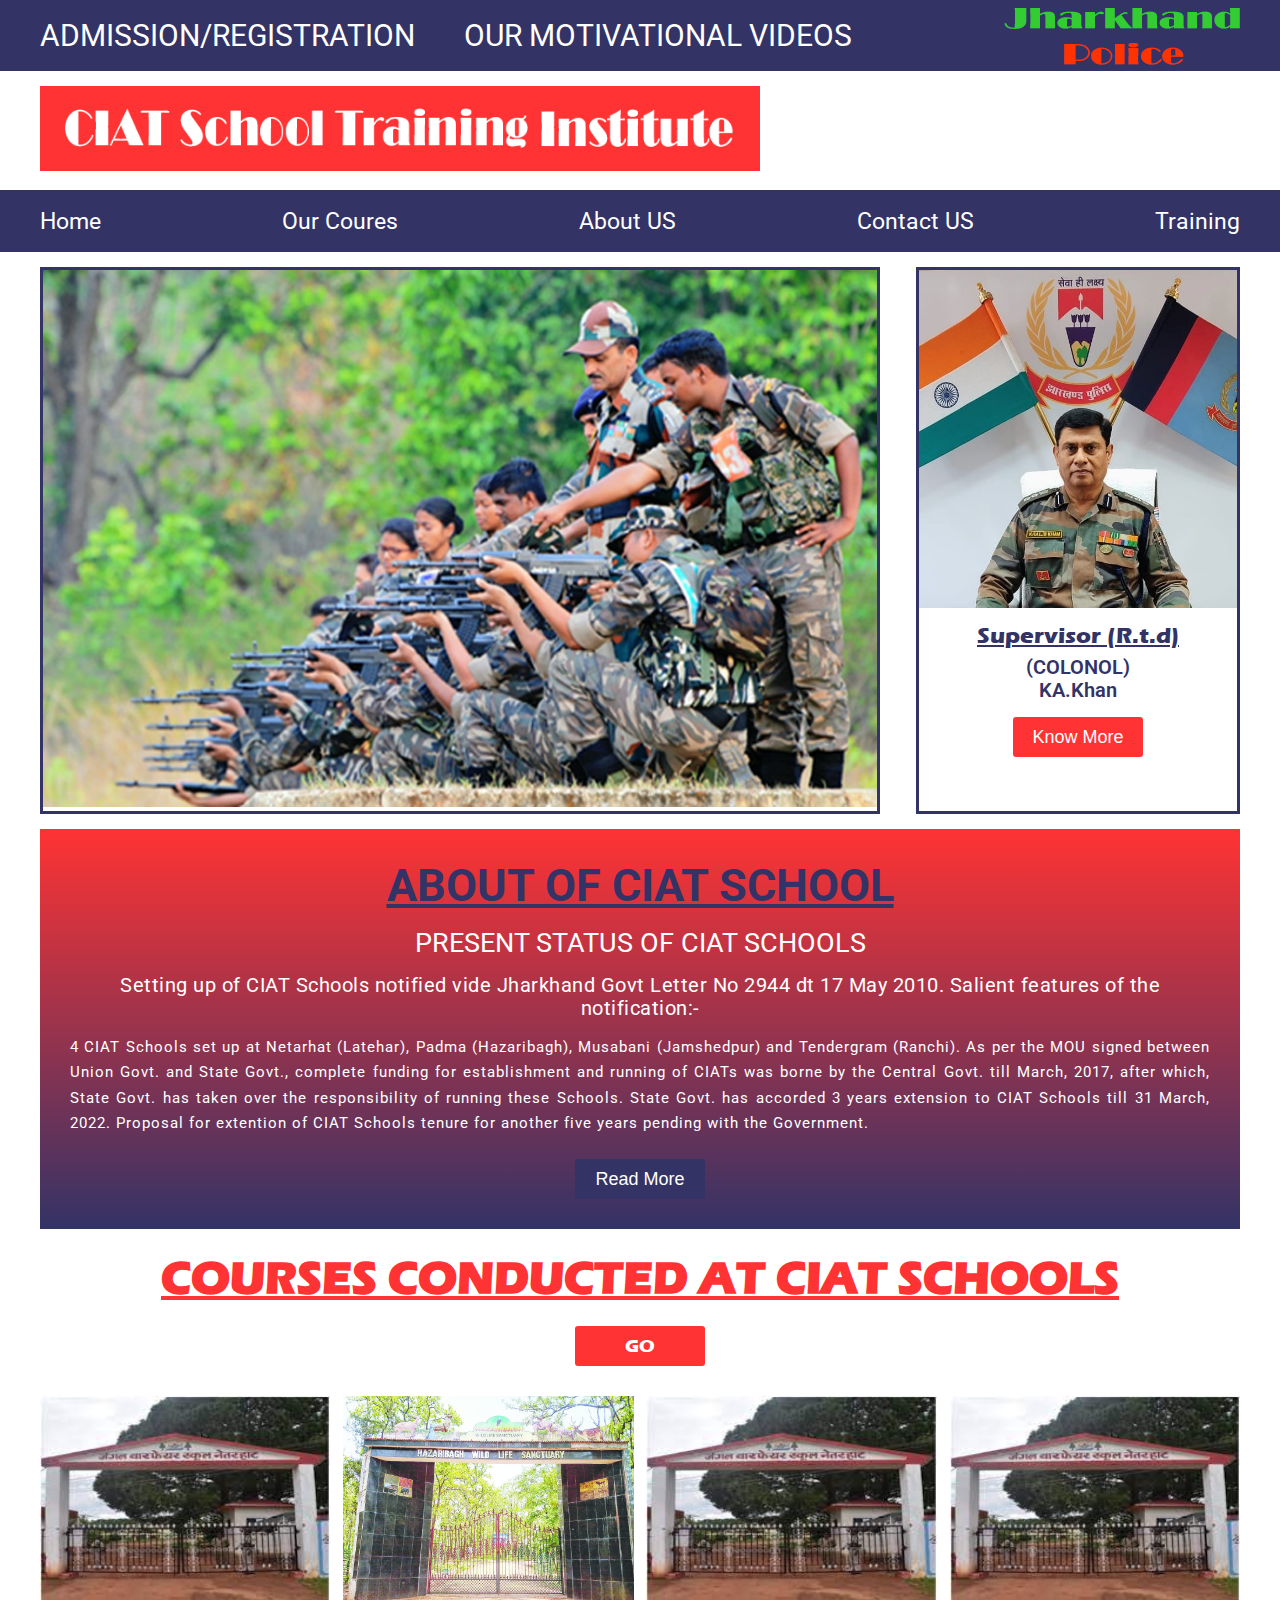
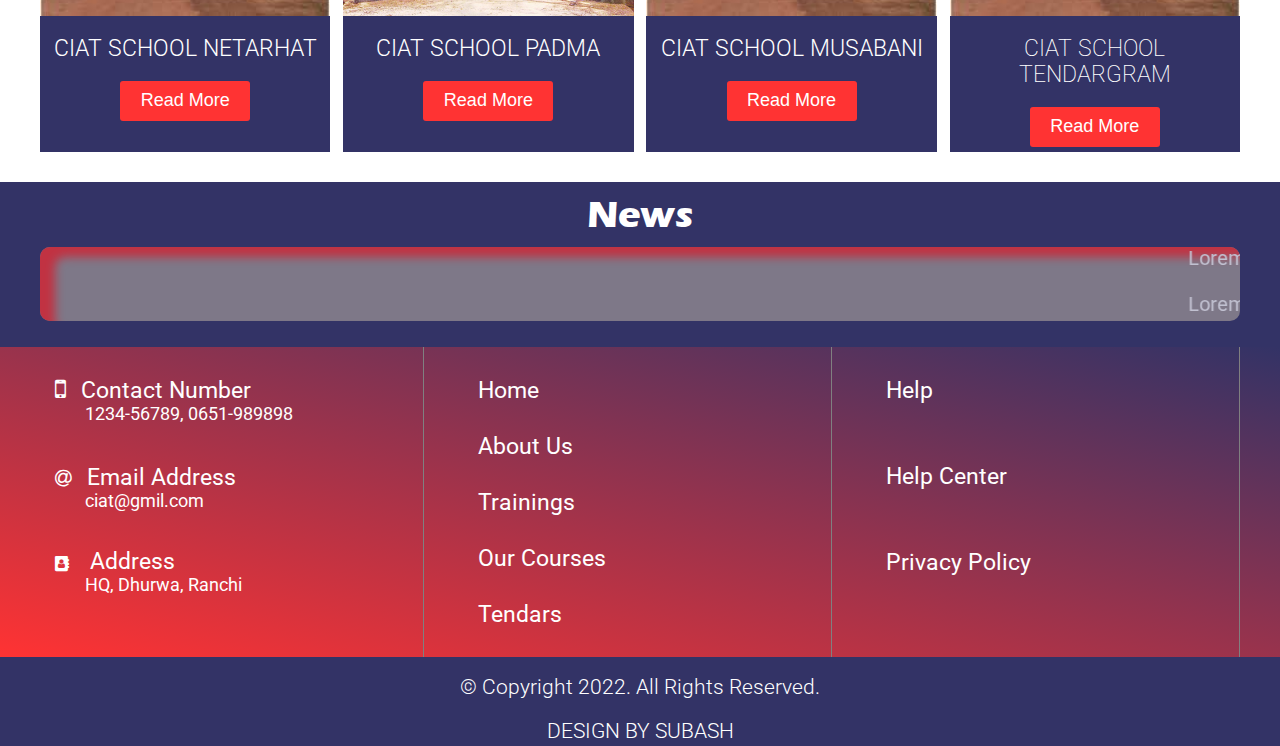
==== index.html @ 4989b851 "upade" ====
<!DOCTYPE html>
<html lang="en">

<head>
    <meta charset="UTF-8">
    <meta http-equiv="X-UA-Compatible" content="IE=edge">
    <meta name="viewport" content="width=device-width, initial-scale=1.0">
    <!-- favicon -->
    <link rel="apple-touch-icon" sizes="180x180" href="images/favicon/apple-touch-icon.png">
    <link rel="icon" type="image/png" sizes="32x32" href="images/favicon/favicon-32x32.png">
    <link rel="icon" type="image/png" sizes="16x16" href="images/favicon/favicon-16x16.png">
    <link rel="manifest" href="images/favicon/site.webmanifest">
    <link rel="mask-icon" href="images/favicon/safari-pinned-tab.svg" color="#5bbad5">
    <meta name="msapplication-TileColor" content="#da532c">
    <meta name="theme-color" content="#333366">
    <!-- font  -->
    <link href="https://fonts.googleapis.com/css2?family=Cinzel+Decorative:wght@400;700&family=Roboto:wght@100;300;400;500;700;900&display=swap" rel="stylesheet">
    <!-- font-awesome -->
    <link rel="stylesheet" href="https://cdnjs.cloudflare.com/ajax/libs/font-awesome/4.7.0/css/font-awesome.min.css">
    <!-- jquery -->
    <script src="js/jquery-3.6.0.js"></script>
    <!-- style -->
    <link rel="stylesheet" href="css/style.css">
    <title>CIAT Training Center.gov.in</title>
</head>

<body>
    <div class="container">
        <!-- header strats -->
        <header>
            <div class=" heading inner">
                <h3>ADMISSION/REGISTRATION &nbsp;&nbsp;&nbsp;&nbsp;&nbsp; OUR MOTIVATIONAL VIDEOS</h3>
                <div class="jh_logo">
                    <img src="images/police logo.png" alt="">
                </div>
            </div>
        </header>
        <!-- header ends -->
        <!-- logo -->
        <div class="ciat_logo inner">
            <img src="images/logo.png" alt="">
        </div>
        <!-- logo -->
        <!-- Menubar starts -->
        <nav>
            <div class="menubar inner">
                <a href="#"><i class="fa fa-bars"></i></a>
                <ul>
                    <li><a href="index.html">Home</a></li>
                    <li><a href="#coureses">Our Coures</a></li>
                    <li><a href="#about">About US</a></li>
                    <li><a href="#">Contact US</a></li>
                    <li><a href="#">Training</a></li>
                </ul>

            </div>
        </nav>
        <!-- Menubar starts -->
        <!-- main starts -->
        <div class="main inner">
            <section class="picture">
                <img src="images/firing.jpg" alt="">
            </section>

            <aside>
                <div class="supervisor">
                    <img src="images/colonal sir.jpeg" alt="">
                    <h3>Supervisor (R.t.d)</h3>
                    <h4> (COLONOL)<br>KA.Khan</h4>
                    <button class="btn"><a href="#">Know More</a></button>
                </div>
            </aside>
        </div>
        <!-- about starts -->
        <section class="inner">
            <a name="about"></a>
            <article>
                <h1>ABOUT OF CIAT SCHOOL</h1>
                <h2>PRESENT STATUS OF CIAT SCHOOLS</h2>
                <h3>Setting up of CIAT Schools notified vide Jharkhand Govt Letter No 2944 dt 17 May 2010. Salient features of the notification:-</h3>
                <p>4 CIAT Schools set up at Netarhat (Latehar), Padma (Hazaribagh), Musabani (Jamshedpur) and Tendergram (Ranchi). As per the MOU signed between Union Govt. and State Govt., complete funding for establishment and running of CIATs was borne
                    by the Central Govt. till March, 2017, after which, State Govt. has taken over the responsibility of running these Schools. State Govt. has accorded 3 years extension to CIAT Schools till 31 March, 2022. Proposal for extention of CIAT
                    Schools tenure for another five years pending with the Government.</p>
                <button class="btn"><a href="#">Read More</a></button>
            </article>
            <!-- article ends -->
            <!-- courses starts -->
            <a name="coureses"></a>
            <div class="coureses">
                <h1>COURSES CONDUCTED AT CIAT SCHOOLS</h1>
                <button class="btn"><a href="our-courses.html">GO</a></button>
            </div>
            <!-- courses starts -->
            <!-- four-box starts -->
            <div class="four_box">
                <div class="school">
                    <img src="images/Netarhat school.jfif" alt="">
                    <h5>CIAT SCHOOL NETARHAT</h5>
                    <button class="btn"><a href="#">Read More</a></button>
                </div>
                <div class="school">
                    <img src="images/Padma School.jpg" alt="">
                    <h5>CIAT SCHOOL PADMA</h5>
                    <button class="btn"><a href="#">Read More</a></button>
                </div>
                <div class="school">
                    <img src="images/Netarhat school.jfif" alt="">
                    <h5>CIAT SCHOOL MUSABANI</h5>
                    <button class="btn"><a href="#">Read More</a></button>
                </div>
                <div class="school">
                    <img src="images/Netarhat school.jfif" alt="">
                    <h5 class="ten">CIAT SCHOOL TENDARGRAM</h5>
                    <button class="btn"><a href="#">Read More</a></button>
                </div>
            </div>
            <!-- four-box ends -->
        </section>
        <!-- News starts -->
        <div class="news">
            <h1>News</h1>
            <div class="three_box inner">
                <div class="news1">
                    <h6>
                        <marquee behavior="5s" direction="ltr">Lorem, ipsum dolor sit amet consectetur adipisicing elit. Hic excepturi natus deserunt tempore itaque! Recusandae sequi labore odio, eveniet veritatis itaque facilis consequatur, quas saepe, vel aliquam tenetur aut fugit?</marquee>
                    </h6>
                    &nbsp; &nbsp; &nbsp;
                    <h6>
                        <marquee behavior="" direction="ltr">Lorem, ipsum dolor sit amet consectetur adipisicing elit. Hic excepturi natus deserunt tempore itaque! Recusandae sequi labore odio, eveniet veritatis itaque facilis consequatur, quas saepe, vel aliquam tenetur aut fugit?</marquee>
                    </h6>
                </div>
                <h6>

            </div>
        </div>
        <!-- Contact details starts -->
        <div class="contact">
            <div class="details inner">
                <div class="box">
                    <div class="box1">
                        <h2><i class="fa fa-mobile-phone"></i>Contact Number</h2>
                        <p>1234-56789, 0651-989898</p>
                    </div>
                    <div class="box1">
                        <h2><span class="fa fa-at email"></span>Email Address</h2>
                        <p>ciat@gmil.com</p>
                    </div>
                    <div class="box1">
                        <h2><i class="fa fa-address-book address"></i> Address</h2>
                        <p>HQ, Dhurwa, Ranchi</p>
                    </div>
                </div>
                <div class="box">
                    <div class="box1 mid">

                        <ul>
                            <li><a href="#">Home</a></li>
                            <li><a href="#">About Us</a></li>
                            <li><a href="#">Trainings</a></li>
                            <li><a href="#">Our Courses</a></li>
                            <li><a href="#">Tendars</a></li>

                        </ul>
                    </div>


                </div>
                <div class="box no_border">
                    <div class="box1">
                        <h2>Help</h2>
                        <h2>Help Center</h2>
                        <h2>Privacy Policy</h2>
                    </div>

                </div>
            </div>
        </div>
        <!-- Contact details -->
        <footer>
            <div class="copyright inner">
                <h5><span>
                    © Copyright 2022. All Rights Reserved.</span></h5>
                <h5>DESIGN BY SUBASH</h5>
            </div>
        </footer>


    </div>

    <!-- script -->

    <script src="js/script.js"></script>
</body>

</html>
---- css/style.css ----
.btn:hover {
  background-color: #1f9e1b;
}

* {
  padding: 0;
  margin: 0;
  -webkit-box-sizing: border-box;
          box-sizing: border-box;
}

html {
  font-size: 15px;
  font-family: "Roboto", sans-serif;
}

@font-face {
  font-family: ERASBD;
  src: url(../fonts/ERASBD.TTF);
}

.btn {
  width: 130px;
  height: 40px;
  background-color: #ff3333;
  border: none;
  border-radius: 3px;
}

.btn a {
  color: #fff;
  text-decoration: none;
  font-size: 18px;
  font-weight: 400;
}

.inner {
  max-width: 1200px;
  margin: 0 auto;
}

.container {
  width: 100%;
}

.container header {
  background-color: #333366;
}

.container header .heading {
  width: 100%;
  display: -webkit-box;
  display: -ms-flexbox;
  display: flex;
  -ms-flex-wrap: wrap;
      flex-wrap: wrap;
  -webkit-box-pack: justify;
      -ms-flex-pack: justify;
          justify-content: space-between;
}

.container header .heading h3 {
  font-size: 2rem;
  font-weight: 400;
  color: #fff;
  padding: 1.2rem 0;
}

.container header .heading .jh_logo {
  padding-top: 0.5rem;
  -webkit-box-pack: left;
      -ms-flex-pack: left;
          justify-content: left;
}

.container .ciat_logo {
  width: 100%;
  padding: 1rem 0;
}

.container .ciat_logo img {
  width: 60%;
}

.container nav {
  background-color: #333366;
}

.container nav .menubar {
  margin-bottom: 15px;
  position: relative;
}

.container nav .menubar ul {
  display: -webkit-box;
  display: -ms-flexbox;
  display: flex;
  -webkit-box-pack: justify;
      -ms-flex-pack: justify;
          justify-content: space-between;
  padding: 1.2rem 0;
}

.container nav .menubar ul li {
  list-style: none;
  -webkit-transition: all 1s ease-in-out 1ms;
  transition: all 1s ease-in-out 1ms;
}

.container nav .menubar ul li a {
  color: #fff;
  font-size: 1.5rem;
  font-weight: 400;
  text-decoration: none;
}

.container nav .menubar ul li:hover {
  background-color: #ff3333;
  -webkit-transform: scaleX(1.1);
          transform: scaleX(1.1);
}

.container nav .menubar .fa {
  font-size: 1.5rem;
  color: #fff;
  text-decoration: none;
  display: none;
  padding-right: 0.5rem;
}

.container .main {
  display: -webkit-box;
  display: -ms-flexbox;
  display: flex;
  -ms-flex-wrap: wrap;
      flex-wrap: wrap;
  -webkit-box-pack: justify;
      -ms-flex-pack: justify;
          justify-content: space-between;
  margin-bottom: 1rem;
}

.container .main .picture {
  width: 70%;
  height: -webkit-fit-content;
  height: -moz-fit-content;
  height: fit-content;
  background-size: cover;
  background-position: center top;
  border: 3px solid #333366;
}

.container .main .picture img {
  width: 100%;
}

.container .main aside {
  width: 27%;
  text-align: center;
  color: #333366;
  border: 3px solid #333366;
}

.container .main aside .supervisor {
  width: 100%;
  height: -webkit-fit-content;
  height: -moz-fit-content;
  height: fit-content;
}

.container .main aside .supervisor img {
  width: 100%;
  margin-bottom: 10px;
}

.container .main aside .supervisor h3 {
  font-size: 1.5rem;
  font-weight: 500;
  font-family: ERASBD;
  margin-bottom: 0.5rem;
  text-decoration: underline;
}

.container .main aside .supervisor h4 {
  font-size: 1.3rem;
  font-weight: 600;
  margin-bottom: 1rem;
}

.container section article {
  background-color: #ff3333;
  background-image: -webkit-gradient(linear, left bottom, left top, from(#333366), to(#ff3333));
  background-image: linear-gradient(0deg, #333366, #ff3333);
  padding: 2rem;
  text-align: center;
}

.container section article h1 {
  font-size: 3rem;
  font-weight: 700;
  color: #333366;
  text-align: center;
  text-decoration: underline;
}

.container section article h2 {
  font-size: 1.8rem;
  font-weight: 400;
  color: #fff;
  text-align: center;
  margin: 1rem;
}

.container section article h3 {
  font-size: 1.3rem;
  font-weight: 400;
  color: #fff;
  letter-spacing: 0.5px;
}

.container section article p {
  font-size: 1rem;
  color: #fff;
  text-align: justify;
  letter-spacing: 1px;
  line-height: 1.7rem;
  margin-top: 1rem;
}

.container section article .btn {
  background-color: #333366;
  margin-top: 1.5rem;
}

.container section .coureses {
  text-align: center;
}

.container section .coureses h1 {
  font-size: 3rem;
  font-family: ERASBD;
  font-weight: 700;
  color: #ff3333;
  text-align: center;
  text-decoration: underline;
  margin: 1.5rem;
}

.container section .coureses .btn {
  font-family: ERASBD;
}

.container .four_box {
  display: -webkit-box;
  display: -ms-flexbox;
  display: flex;
  -ms-flex-wrap: wrap;
      flex-wrap: wrap;
  -webkit-box-pack: justify;
      -ms-flex-pack: justify;
          justify-content: space-between;
  margin: 30px 0;
}

.container .four_box .school {
  width: 24.2%;
  background-color: #333366;
  border: 0;
  text-align: center;
}

.container .four_box .school img {
  width: 100%;
  height: 220px;
  background-size: cover;
  background-position: center top;
}

.container .four_box .school h5 {
  font-size: 1.5rem;
  font-weight: 300;
  color: #fff;
  margin: 1rem 0 1.3rem 0;
}

.container .four_box .school .ten {
  font-weight: 200;
  overflow: auto;
  letter-spacing: 0;
}

.container .four_box .school .btn {
  margin-bottom: 5px;
}

.container .news {
  background-color: #333366;
}

.container .news h1 {
  font-size: 2.5rem;
  font-weight: 500;
  text-align: center;
  font-family: ERASBD;
  color: #fff;
  padding: 10px;
}

.container .news .three_box {
  height: 100px;
}

.container .news .three_box .news1 {
  background: #a09797;
  opacity: 0.7;
  border-radius: 10px;
  -webkit-box-shadow: 15px 10px 10px #ff3333 inset;
          box-shadow: 15px 10px 10px #ff3333 inset;
}

.container .news .three_box .news1 h6 {
  font-size: 1.3rem;
  font-weight: 400;
  color: #fff;
}

.container .contact {
  width: 100%;
  background-color: #ff3333;
  background-image: -webkit-gradient(linear, right top, left bottom, from(#333366), to(#ff3333));
  background-image: linear-gradient(to bottom left, #333366, #ff3333);
}

.container .contact .details {
  width: 100%;
  display: -webkit-box;
  display: -ms-flexbox;
  display: flex;
  -ms-flex-wrap: wrap;
      flex-wrap: wrap;
  -webkit-box-pack: justify;
      -ms-flex-pack: justify;
          justify-content: space-between;
}

.container .contact .details .box {
  width: 32%;
  padding: 1rem;
  border-right: 1px solid gray;
}

.container .contact .details .box .box1 {
  width: 100%;
  text-align: left;
}

.container .contact .details .box .box1 h2 {
  color: #fff;
  font-size: 1.5rem;
  font-weight: 400;
}

.container .contact .details .box .box1 .fa {
  color: #fff;
  font-size: 1.7rem;
  padding: 1rem 1rem 0 0;
}

.container .contact .details .box .box1 p {
  color: #fff;
  font-size: 1.2rem;
  font-weight: 400;
  margin-left: 2rem;
  margin-bottom: 2rem;
}

.container .contact .details .box .box1 .email {
  font-size: 1.3rem;
}

.container .contact .details .box .box1 .address {
  font-size: 1rem;
  height: 3px;
}

.container .contact .details .box .box1 ul li {
  list-style: none;
  -webkit-transition: all 2s ease 1ms;
  transition: all 2s ease 1ms;
  padding: 1rem;
}

.container .contact .details .box .box1 ul li a {
  color: #fff;
  text-decoration: none;
  font-size: 1.5rem;
  font-weight: 400;
}

.container .contact .details .box .box1 ul li:hover {
  background-color: #333366;
  -webkit-transform: translate(-5px, -10px);
          transform: translate(-5px, -10px);
}

.container .contact .details .no_border h2 {
  padding: 1rem;
  border-right: none;
  margin-bottom: 2rem;
}

.container footer {
  background-color: #333366;
}

.container footer h5 {
  color: #fff;
  text-align: center;
  font-size: 1.4rem;
  font-weight: 300;
  padding: 2rem 0 0.9rem 0;
  line-height: 1px;
}

@media only screen and (max-width: 1052px) {
  .heading {
    -webkit-box-orient: vertical;
    -webkit-box-direction: reverse;
        -ms-flex-direction: column-reverse;
            flex-direction: column-reverse;
    -webkit-box-align: center;
        -ms-flex-align: center;
            align-items: center;
  }
}

@media only screen and (max-width: 839px) and (min-width: 421px) {
  .container header .heading h3 {
    font-size: 1.2rem;
  }
  .container header .heading h3 header .heading .jh_logo img {
    width: 100%;
  }
  .container .main aside .supervisor h3 {
    font-size: 1.2rem;
  }
  .container .main aside .supervisor h4 {
    font-size: 1rem;
  }
  .container section .coureses h1 {
    font-size: 2.3rem;
  }
  .container section article h1 {
    font-size: 2.5rem;
  }
  .container section article h2 {
    font-size: 1.4rem;
  }
  .container section article h3 {
    text-align: left;
    font-size: 1.1rem;
    letter-spacing: 0.2px;
  }
  .container section article p {
    font-size: 0.9rem;
    font-weight: 400;
    letter-spacing: normal;
    line-height: normal;
    color: #a09797;
  }
  .container .four_box {
    padding: 5%;
  }
  .container .four_box .school {
    width: 47%;
    margin-bottom: 1rem;
  }
  .container .contact .details .box {
    width: 100%;
    border-right: none;
    border-bottom: 2px solid gray;
    border-spacing: 3cm;
  }
  .container .contact .details .box .box1 {
    text-align: center;
  }
  .container .four_box .school .ten {
    font-weight: 300;
  }
}

@media only screen and (max-width: 540px) and (min-width: 0px) {
  .container header .heading h3 {
    font-size: 0.6rem;
    font-weight: 600;
  }
  .container .ciat_logo img {
    width: 100%;
  }
  .container .main .picture {
    width: 100%;
  }
  .container .main aside {
    width: 100%;
    margin-top: 1rem;
  }
  .container section article h1 {
    font-size: 1.8rem;
  }
  .container section article h2 {
    font-size: 1.3rem;
  }
  .container section article h3 {
    font-size: 1rem;
    letter-spacing: 0.2px;
  }
  .container section article p {
    font-size: 0.8rem;
    letter-spacing: normal;
    line-height: normal;
  }
  .container section .coureses h1 {
    font-size: 1rem;
    font-weight: 500;
  }
  .container .four_box .school {
    width: 100%;
    margin-bottom: 1.6rem;
  }
  .container section article h1 {
    font-size: 1.8rem;
  }
  .container section article h2 {
    font-size: 1.1rem;
  }
  .container section article h3 {
    text-align: left;
    font-size: 0.9rem;
    letter-spacing: 0.2px;
  }
  .container section article p {
    font-size: 0.8rem;
    font-weight: 300;
    letter-spacing: normal;
    line-height: normal;
    color: #a09797;
  }
  .container .contact .details .box {
    width: 100%;
    padding: 2rem;
    border-right: none;
    border-bottom: 2px solid gray;
  }
  .container .contact .details .box .box1 {
    text-align: center;
  }
  .container footer h5 {
    font-size: 1rem;
  }
  .container .contact .details .box .box1 p {
    font-size: 0.9rem;
  }
  .container nav .menubar ul {
    width: 100%;
    display: none;
    -webkit-box-orient: vertical;
    -webkit-box-direction: normal;
        -ms-flex-direction: column;
            flex-direction: column;
    background-color: #333366;
    position: absolute;
    left: 0;
    top: 100%;
    text-align: center;
  }
  .container nav .menubar li {
    padding: 1rem;
  }
  .container nav .menubar .fa {
    display: block;
    text-align: right;
    padding: .9rem;
  }
}
/*# sourceMappingURL=style.css.map */
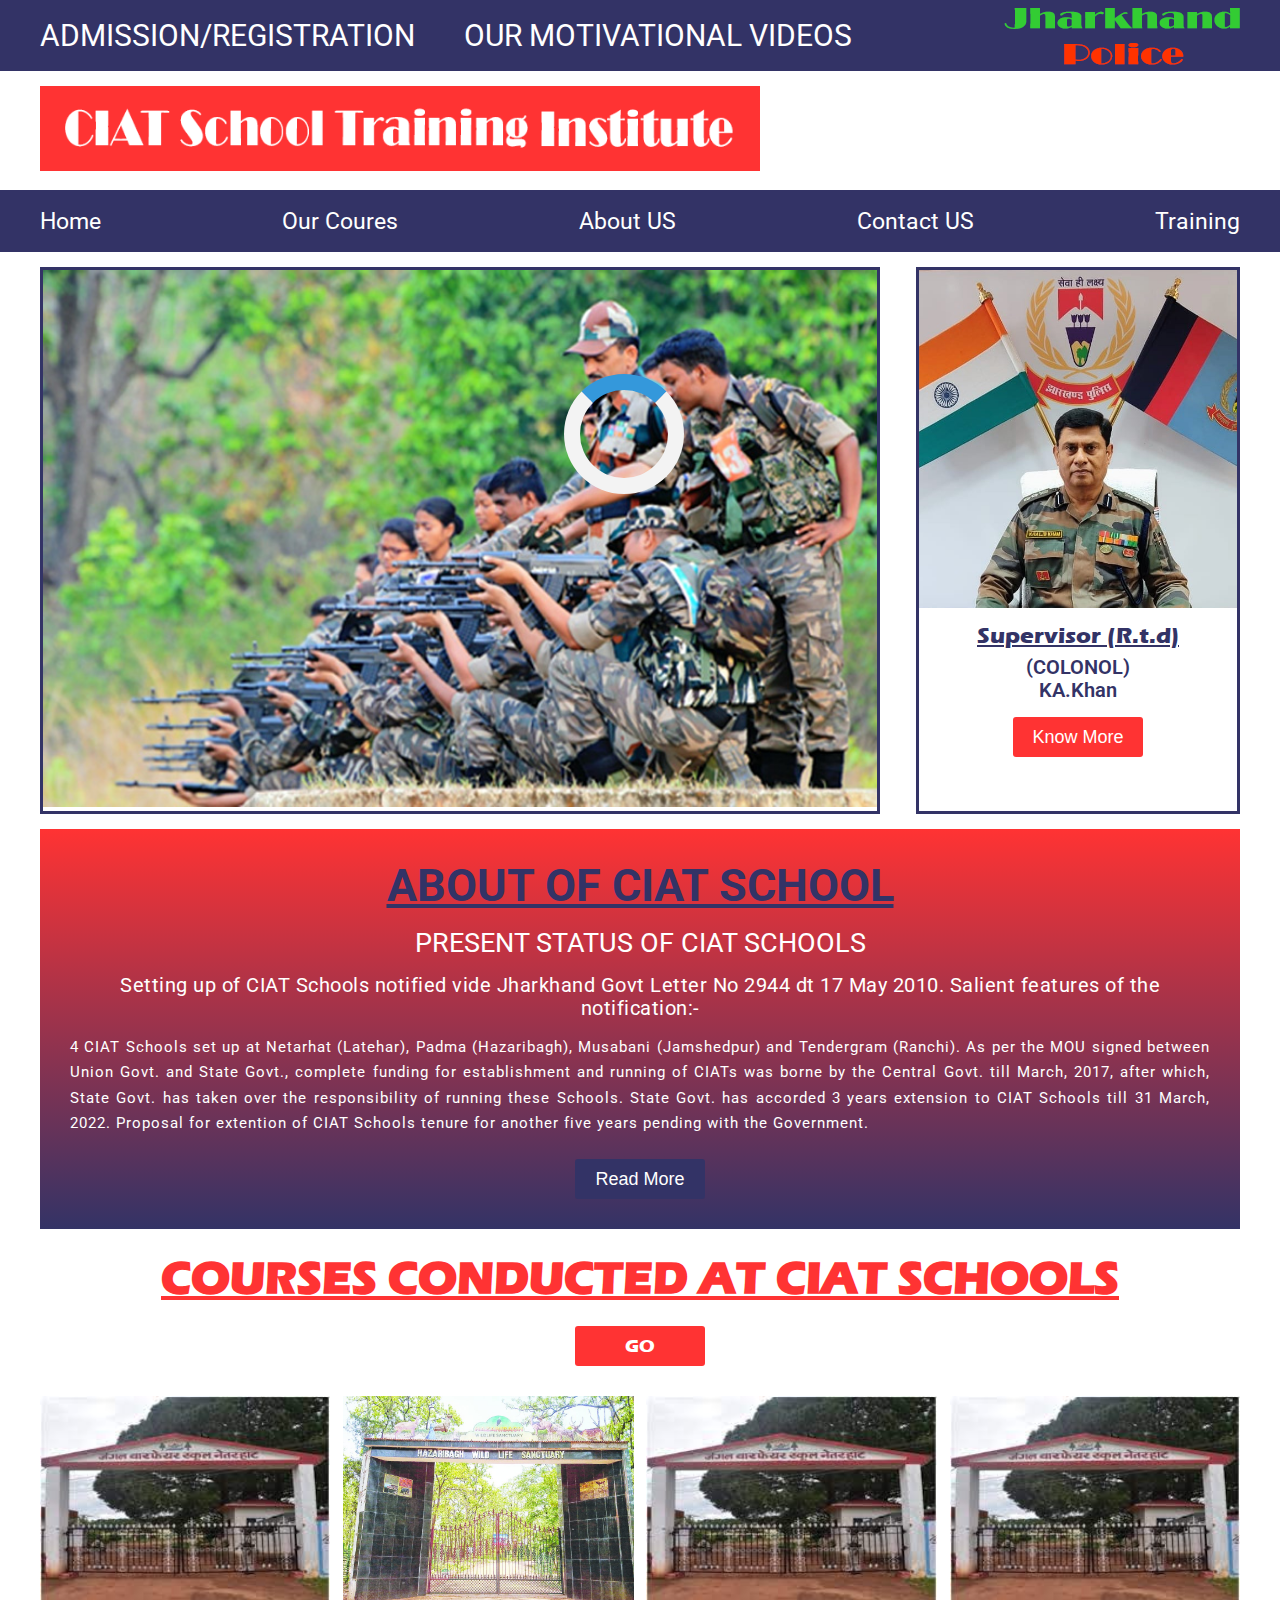
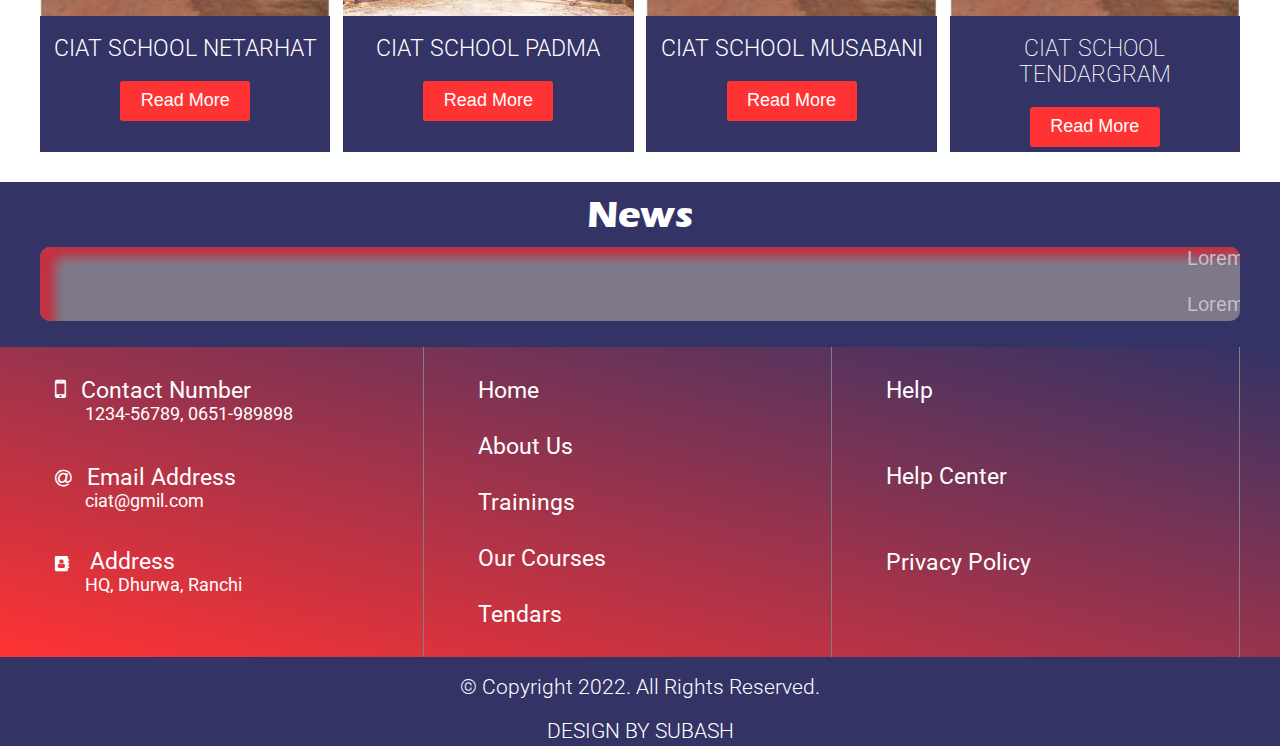
==== commit 8530b16e: "Update" ====
--- a/index.html
+++ b/index.html
@@ -21,10 +21,11 @@
     <script src="js/jquery-3.6.0.js"></script>
     <!-- style -->
     <link rel="stylesheet" href="css/style.css">
-    <title>CIAT Training Center.gov.in</title>
+    <title>CIAT Training Center.jhgov.in</title>
 </head>
 
-<body>
+<body onload="myFunction()" style="margin:0;">
+    <div id="loader"></div>
     <div class="container">
         <!-- header strats -->
         <header>
--- a/css/style.css
+++ b/css/style.css
@@ -37,6 +37,72 @@
 .inner {
   max-width: 1200px;
   margin: 0 auto;
+}
+
+#loader {
+  position: absolute;
+  left: 50%;
+  top: 50%;
+  z-index: 1;
+  width: 120px;
+  height: 120px;
+  margin: -76px 0 0 -76px;
+  border: 16px solid #f3f3f3;
+  border-radius: 50%;
+  border-top: 16px solid #3498db;
+  -webkit-animation: spin 2s linear infinite;
+  animation: spin 2s linear infinite;
+}
+
+@-webkit-keyframes spin {
+  0% {
+    -webkit-transform: rotate(0deg);
+  }
+  100% {
+    -webkit-transform: rotate(360deg);
+  }
+}
+
+@keyframes spin {
+  0% {
+    -webkit-transform: rotate(0deg);
+            transform: rotate(0deg);
+  }
+  100% {
+    -webkit-transform: rotate(360deg);
+            transform: rotate(360deg);
+  }
+}
+
+/* Add animation to "page content" */
+.animate-bottom {
+  position: relative;
+  -webkit-animation-name: animatebottom;
+  -webkit-animation-duration: 1s;
+  animation-name: animatebottom;
+  animation-duration: 1s;
+}
+
+@-webkit-keyframes animatebottom {
+  from {
+    bottom: -100px;
+    opacity: 0;
+  }
+  to {
+    bottom: 0px;
+    opacity: 1;
+  }
+}
+
+@keyframes animatebottom {
+  from {
+    bottom: -100px;
+    opacity: 0;
+  }
+  to {
+    bottom: 0;
+    opacity: 1;
+  }
 }
 
 .container {
@@ -352,6 +418,7 @@
 .container .contact .details .box .box1 {
   width: 100%;
   text-align: left;
+  text-align: left;
 }
 
 .container .contact .details .box .box1 h2 {
@@ -366,7 +433,7 @@
   padding: 1rem 1rem 0 0;
 }
 
-.container .contact .details .box .box1 p {
+.container .contact .details .box .box1 P {
   color: #fff;
   font-size: 1.2rem;
   font-weight: 400;
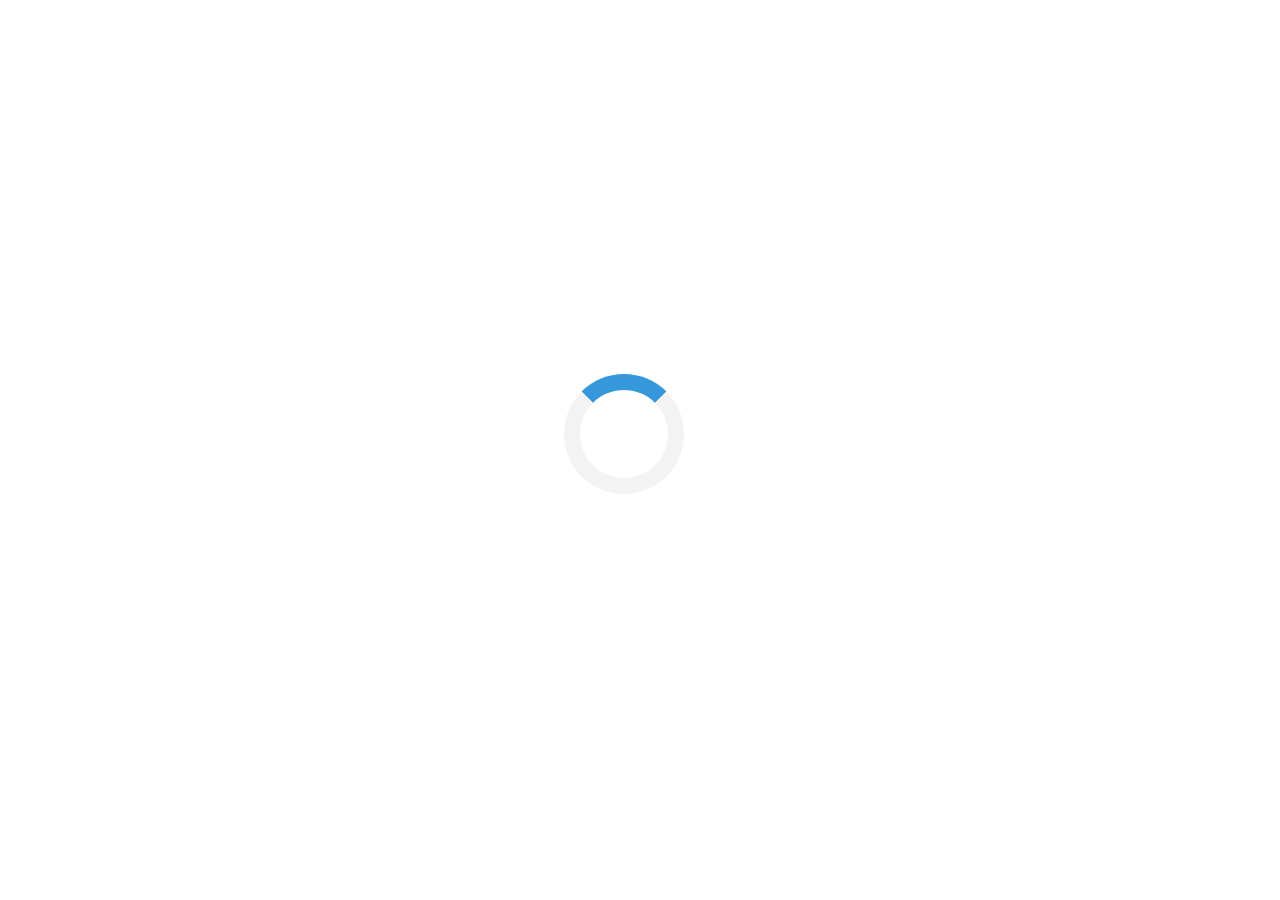
==== commit 6197f7b8: "Update" ====
--- a/index.html
+++ b/index.html
@@ -26,7 +26,7 @@
 
 <body onload="myFunction()" style="margin:0;">
     <div id="loader"></div>
-    <div class="container">
+    <div class="container" style="display:none;" id="myDiv" class="animate-bottom">
         <!-- header strats -->
         <header>
             <div class=" heading inner">
